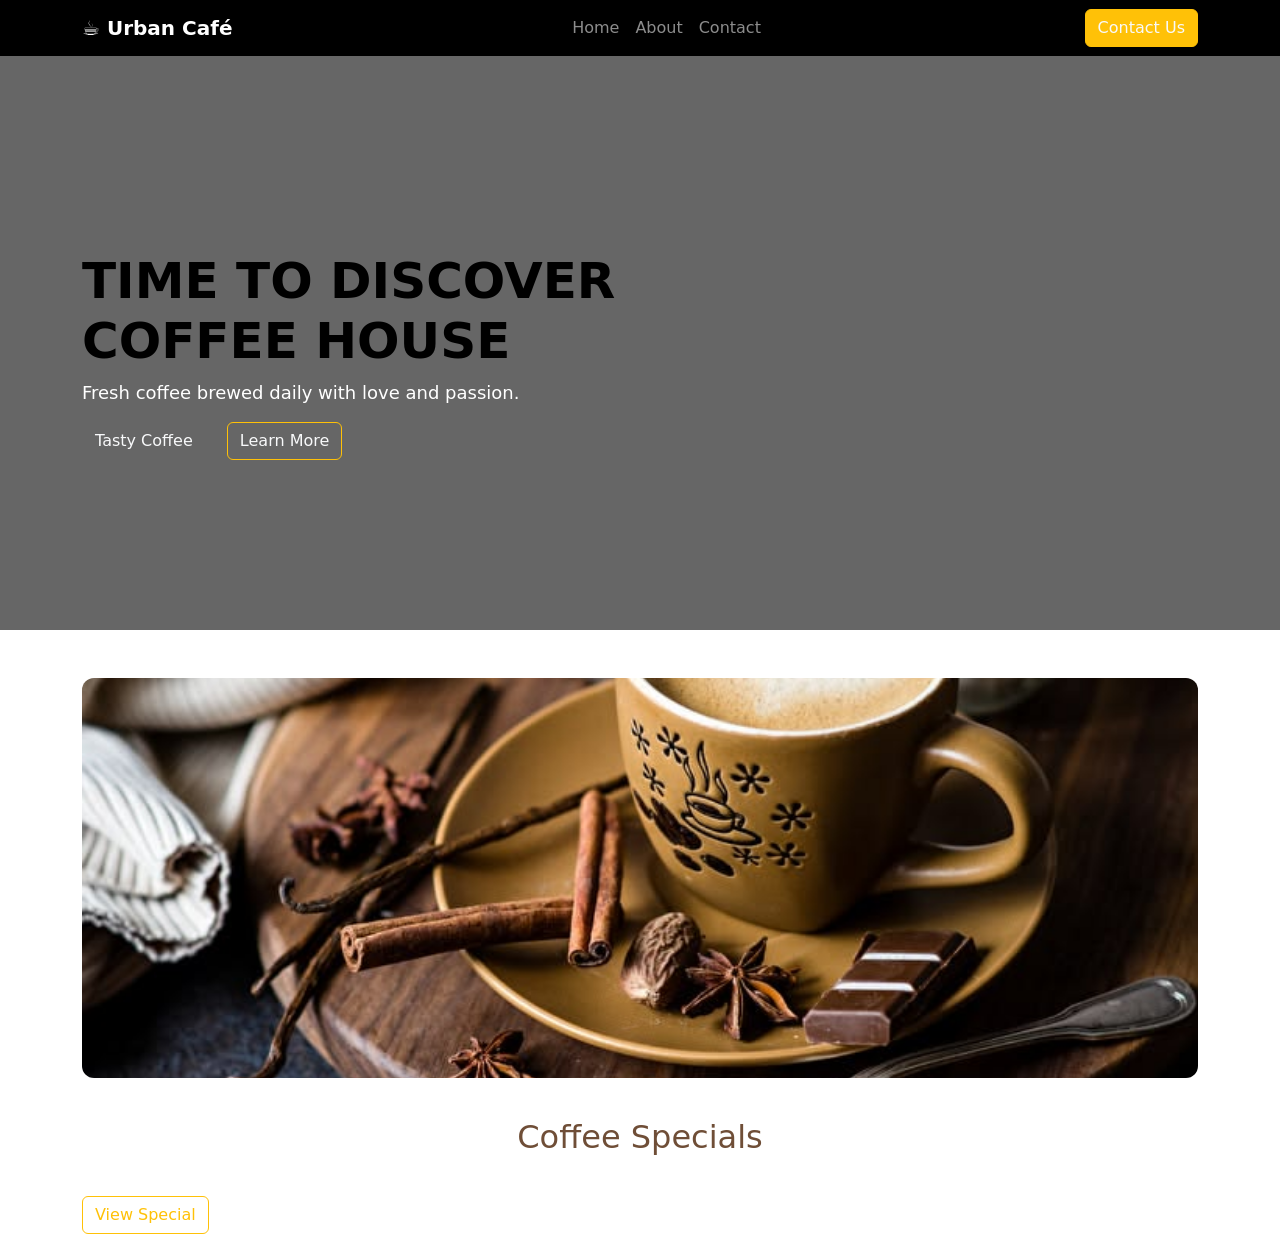
==== index.html @ 60a19905 "first commit" ====
<!DOCTYPE html>
<html lang="en">
<head>
    <meta charset="UTF-8">
    <meta name="viewport" content="width=device-width, initial-scale=1.0">
    <title>coffee shop</title>
    <link rel="stylesheet" href="assests/style.css">
    <link href="https://cdn.jsdelivr.net/npm/bootstrap@5.3.8/dist/css/bootstrap.min.css" rel="stylesheet">
</head>
<body>
    <nav class="navbar navbar-expand-lg navbar-dark bg-black fixed-top">
  <div class="container">

    <a class="navbar-brand fw-bold" href="#">
      ☕ Urban Café
    </a>

    <button class="navbar-toggler" data-bs-toggle="collapse" data-bs-target="#menu">
      <span class="navbar-toggler-icon"></span>
    </button>

    <div class="collapse navbar-collapse" id="menu">

      <ul class="navbar-nav mx-auto">
        <li class="nav-item">
          <a class="nav-link" href="index.html">Home</a>
        </li>

        <li class="nav-item">
          <a class="nav-link" href="about.html">About</a>
        </li>

        <li class="nav-item">
          <a class="nav-link" href="contact.html">Contact</a>
        </li>
      </ul>

      <button class="btn btn-warning">
        <a href="contact.html" class="text-decoration-none text-light">Contact Us</a>
      </button>

    </div>
  </div>
</nav>
<section class="hero d-flex align-items-center">

  <div class="container">

    <div class="row align-items-center">

      <div class="col-md-6 text-brown">

        <h1 class="display-2 fw-bold">
          TIME TO DISCOVER COFFEE HOUSE
        </h1>

        <p>
          Fresh coffee brewed daily with love and passion.
        </p>

        <button class="btn btn-b me-3" >
          
          <a href="about.html" class="text-decoration-none text-light">Tasty Coffee</a>
        </button>

        <button class="btn btn-outline-warning">
         <a href="about.html" class="text-decoration-none text-light">Learn More</a>
        </button>

      </div>

    </div>

  </div>

</section>
<div class="container mt-5">
  <div id="carouselExample" class="carousel slide" data-bs-ride="carousel">

    <div class="carousel-inner">

      <div class="carousel-item active">
        <img src="assests\images\ba70f7e24db907264e10d6121722f0f8.jpg" class="d-block w-100">
      </div>

      <div class="carousel-item">
        <img src="assests\images\resturant b.jpeg" class="d-block w-100">
      </div>

      <div class="carousel-item">
        <img src="assests\images\download.jpeg" class="d-block w-100">
      </div>
      <div class="carousel-item">
        <img src="assests\images\coffee_shop_1_2.png" class="d-block w-100">
        <div class="carousel-caption d-none d-md-block">
          <h5>Coffee Shop 1</h5>
          <p>Experience the best coffee in town.</p>
        </div>
      </div>

  </div>
</div>




<h2 id="special">Coffee Specials</h2>

<button onclick="changeText()" class="btn btn-outline-warning">
  View Special
  
</button>
   <script src="assests\script.js"></script>
    <script src="https://cdn.jsdelivr.net/npm/bootstrap@5.3.8/dist/js/bootstrap.bundle.min.js"></script>
</body>
</html>
---- assests/style.css ----
*{
    margin:0;
    padding:0;
    box-sizing:border-box;
}

body{
    font-family:'Poppins', sans-serif
}


.hero{
    background:
    linear-gradient(rgba(0,0,0,0.6),
    rgba(0,0,0,0.6)),
    url('../images/coffee-bg.jpg');

    background-size: cover;
    background-position: center;

    height: 70vh; 
    padding-top: 80px;
}



.hero h1{
    font-size: 50px;
    color: black;
}

.hero p{
    font-size: 18px;
    color: white;
}




.carousel{
    margin-top: 40px;
}

.carousel-item img{
    height: 400px; 
    object-fit: cover;
    border-radius: 12px;
}
.card {
    height: 100%;
    border: none;
    border-radius: 15px;
    overflow: hidden;
    transition: 0.3s ease;
    

}
.img{
    height: 50px;
}



@media (max-width:768px){

    .hero{
        height: 55vh;
        text-align: center;
        padding: 100px 20px;
    }

    .hero h1{
        font-size: 30px;
    }

    .hero p{
        font-size: 15px;
    }

    .carousel-item img{
        height: 220px;
    }
}


.btn-b {
  background-color: orange; 
  color:white;
  border: none;
}

.btn-b:hover {
  background-color: orange;
}

.card {
  border-radius: 15px;
  overflow: hidden;
  transition: 0.3s ease;
}

.card:hover {
  transform: scale(1.03);
}

.white cofee.img {
  height: 200px;
  object-fit: cover;
}



.text-brown {
  color: #6f4e37;
}



#special {
  text-align: center;
  margin: 40px 0;
  color: #6f4e37;
}



table {
  background: chocolate;
}



.list-group-item {
  background-color: chocolate;
}


form {
  max-width: 600px;
  margin: 50px auto;
  background: chocolate;
  border-radius: 10px;
}



@media (max-width: 768px) {

  .hero {
    height: auto;
    padding: 100px 20px;
    text-align: center;
  }

  .hero h1 {
    font-size: 32px;
  }

  .hero p {
    font-size: 16px;
  }

  .card {
    margin-bottom: 20px;
  }

  .navbar-nav {
    text-align: center;
  }

}
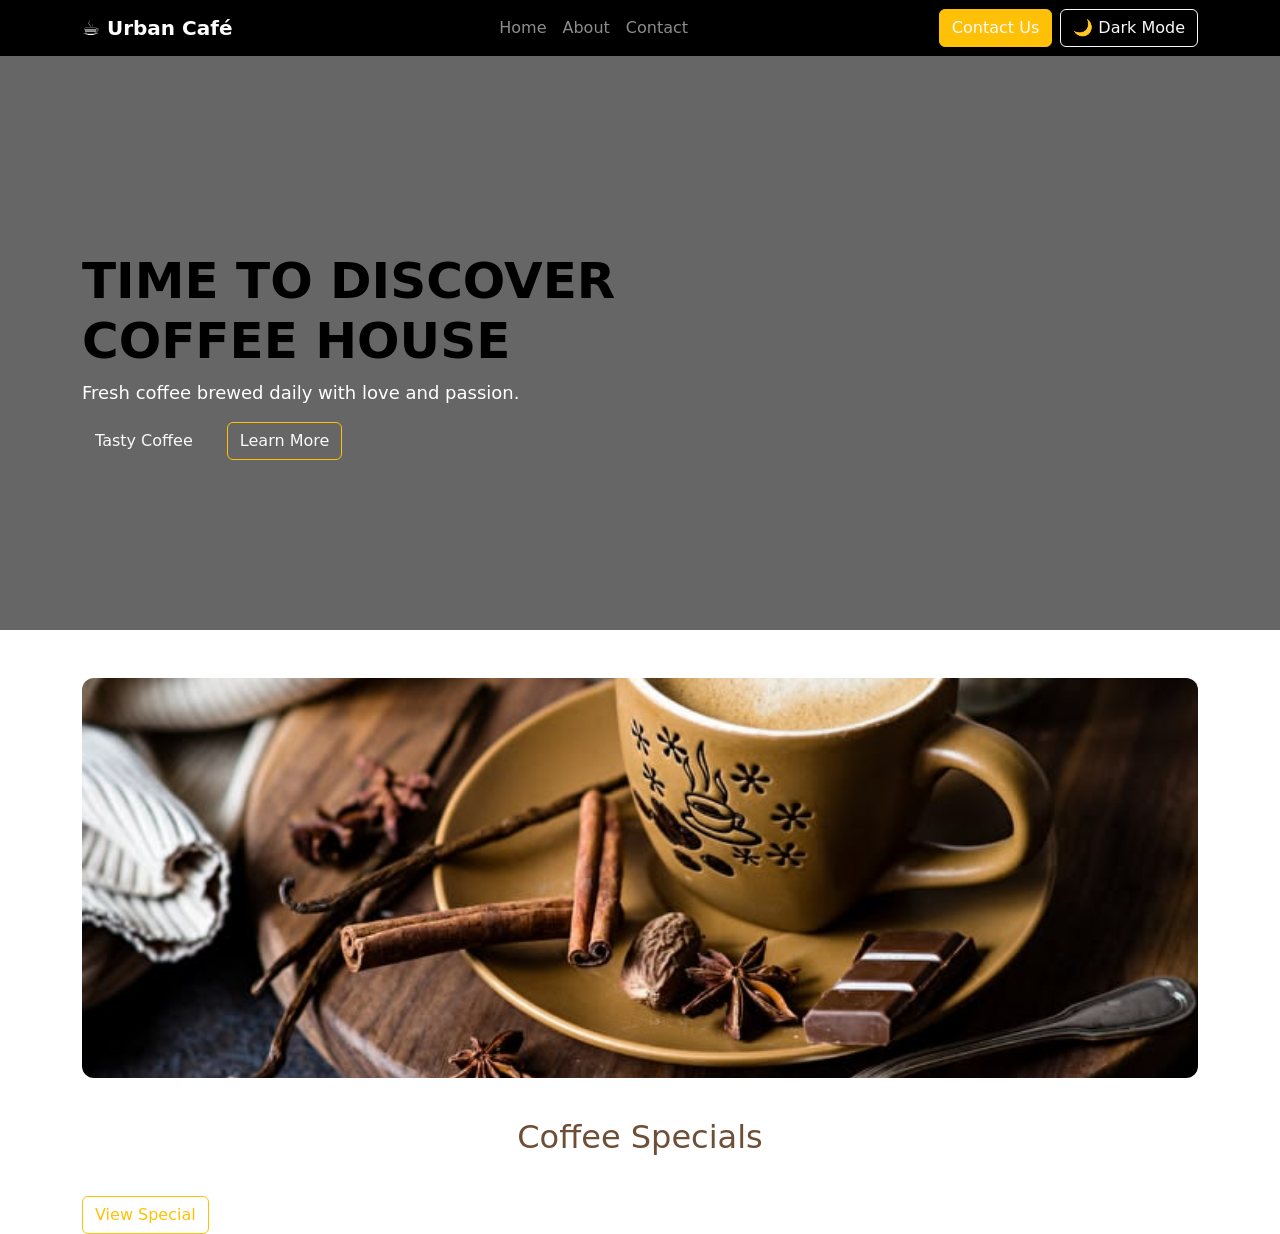
==== commit 4923e397: "Update index.html" ====
--- a/index.html
+++ b/index.html
@@ -38,6 +38,9 @@
       <button class="btn btn-warning">
         <a href="contact.html" class="text-decoration-none text-light">Contact Us</a>
       </button>
+<button onclick="toggleDarkMode()" class="btn btn-outline-light ms-2">
+  🌙 Dark Mode
+</button>
 
     </div>
   </div>
@@ -113,4 +116,4 @@
    <script src="assests\script.js"></script>
     <script src="https://cdn.jsdelivr.net/npm/bootstrap@5.3.8/dist/js/bootstrap.bundle.min.js"></script>
 </body>
-</html>+</html>
